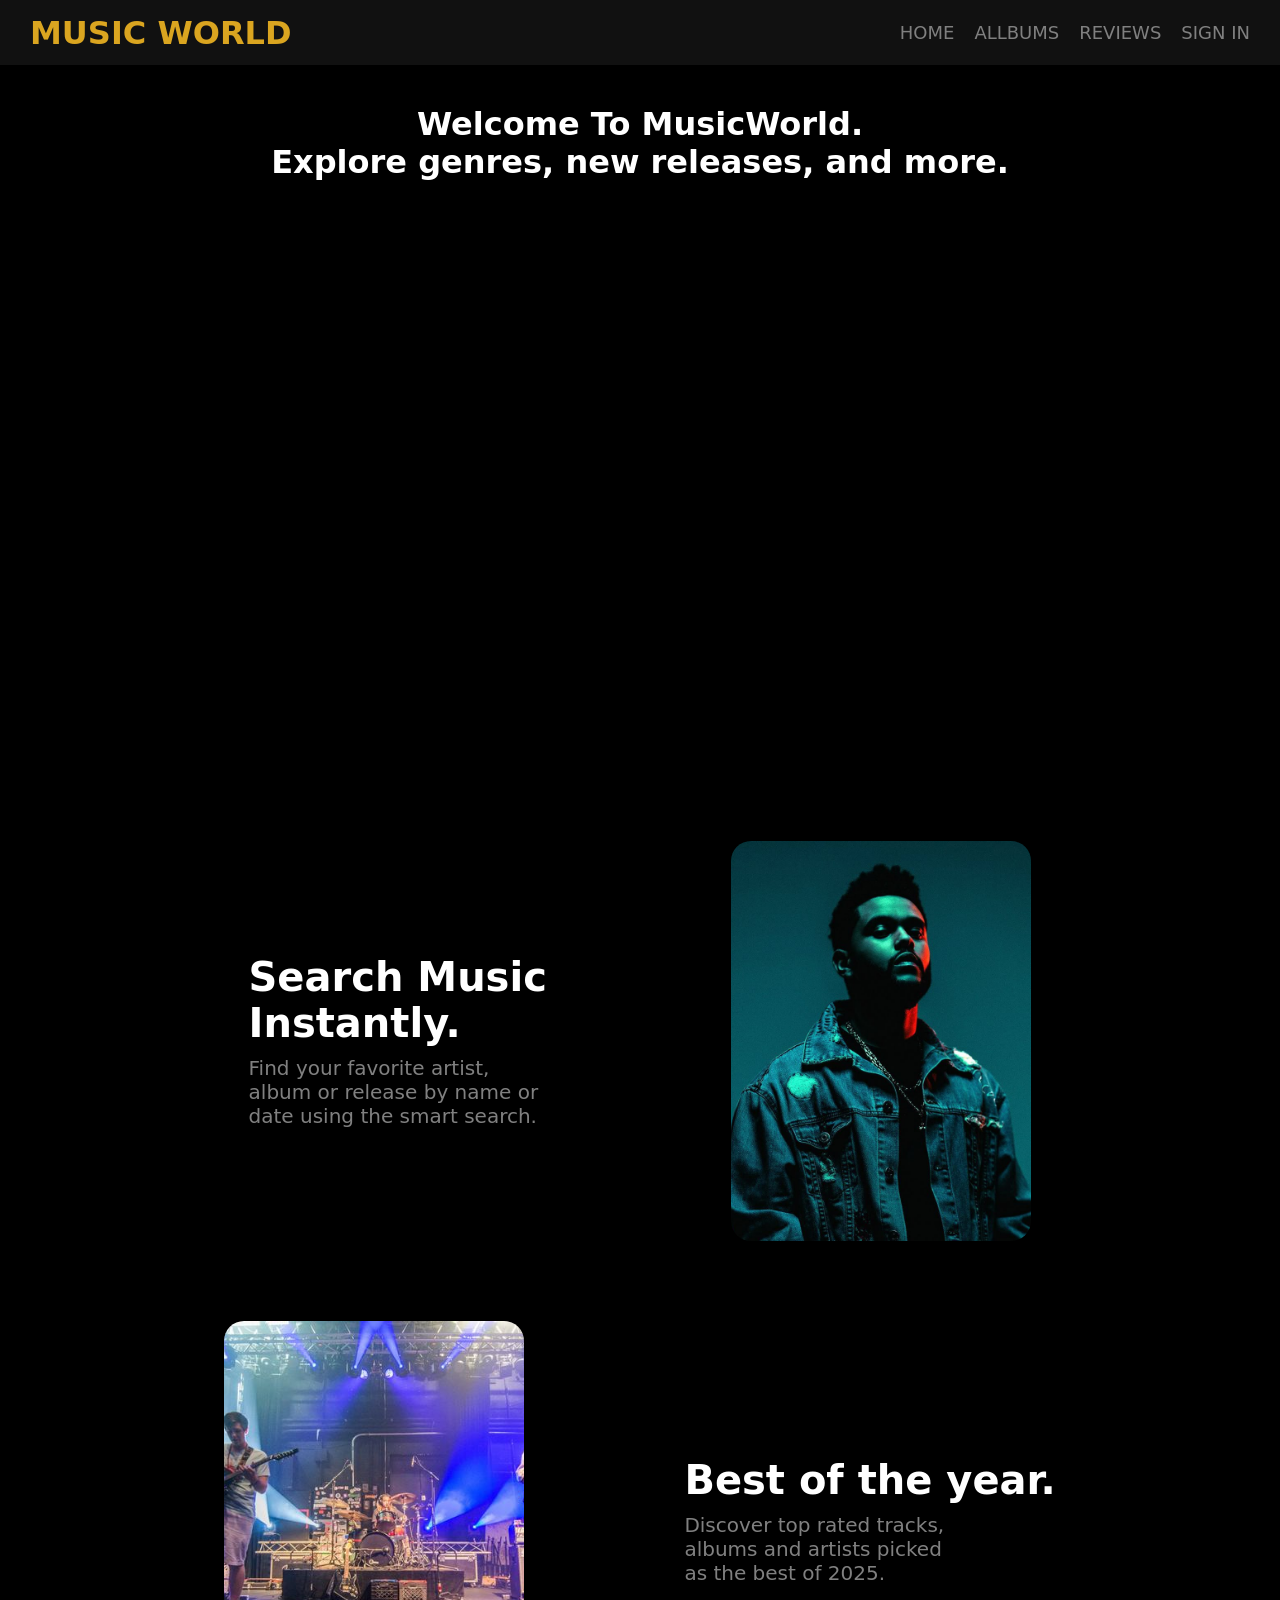
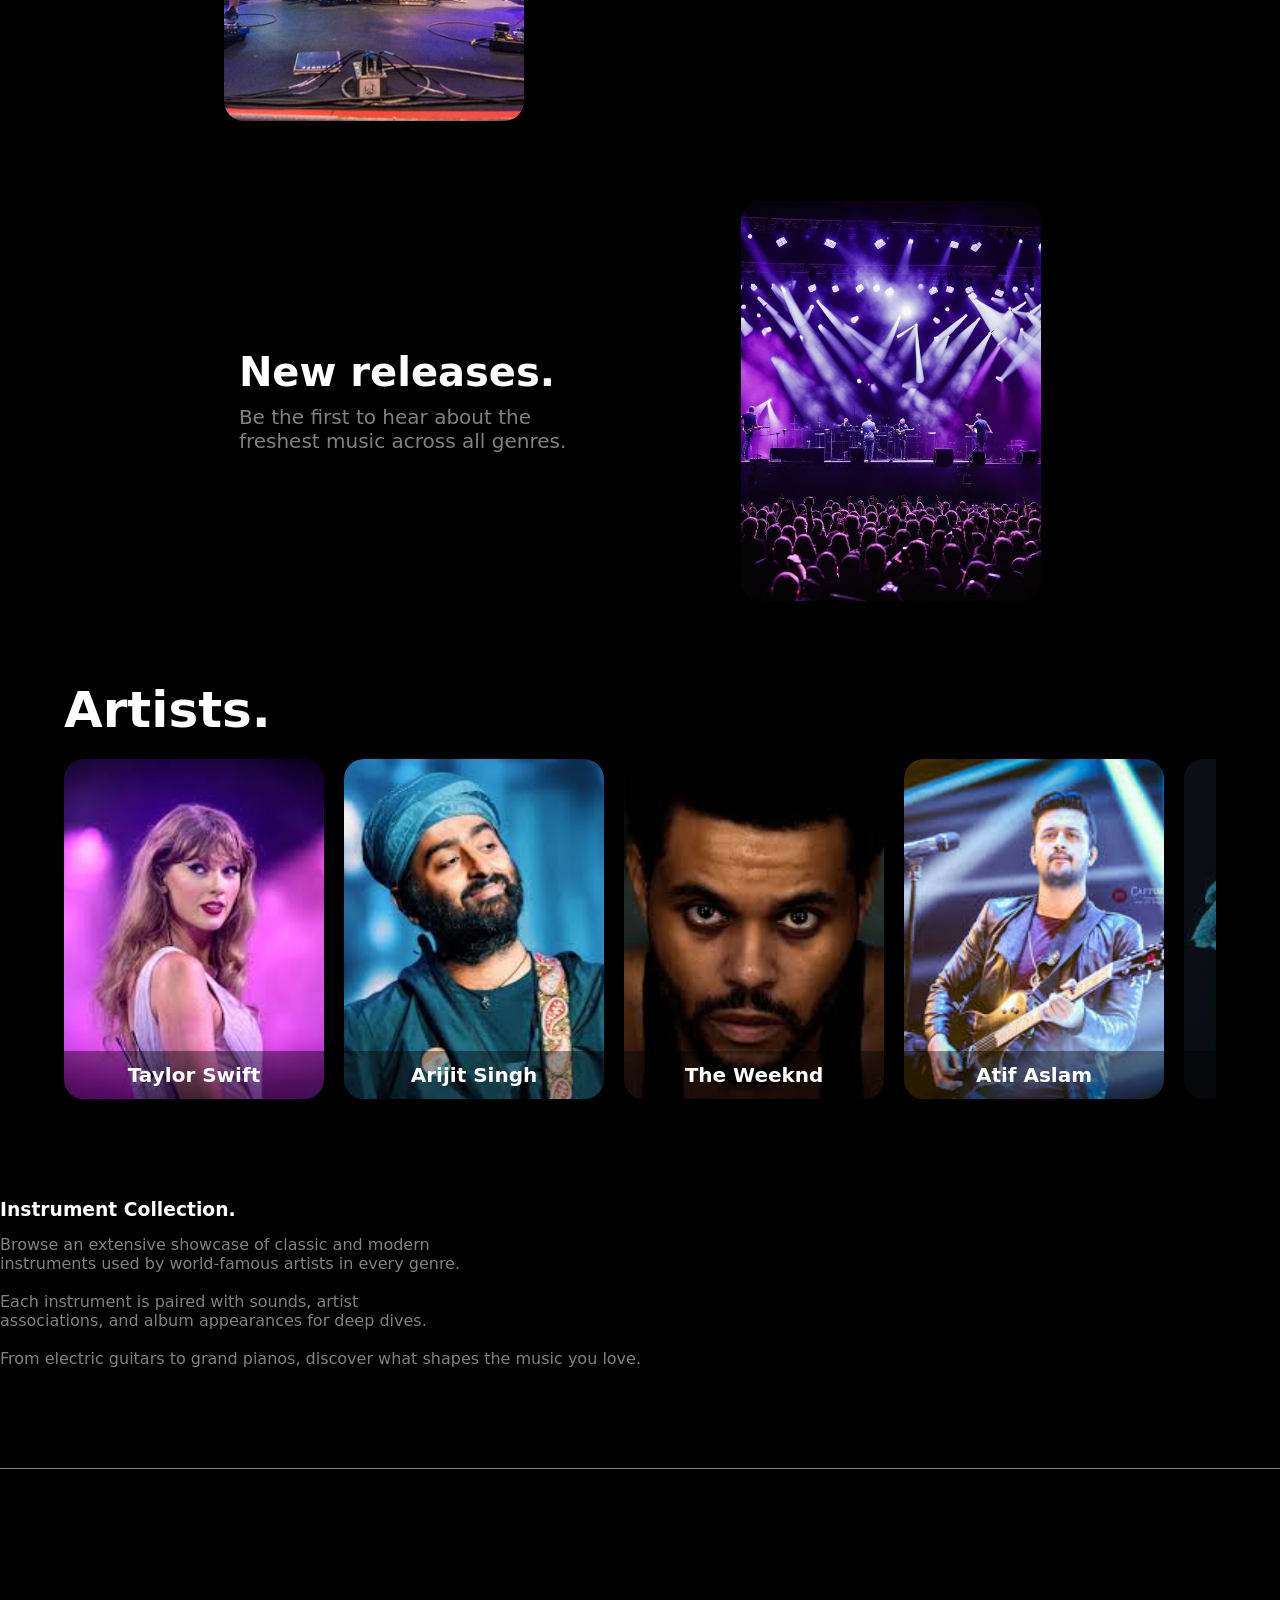
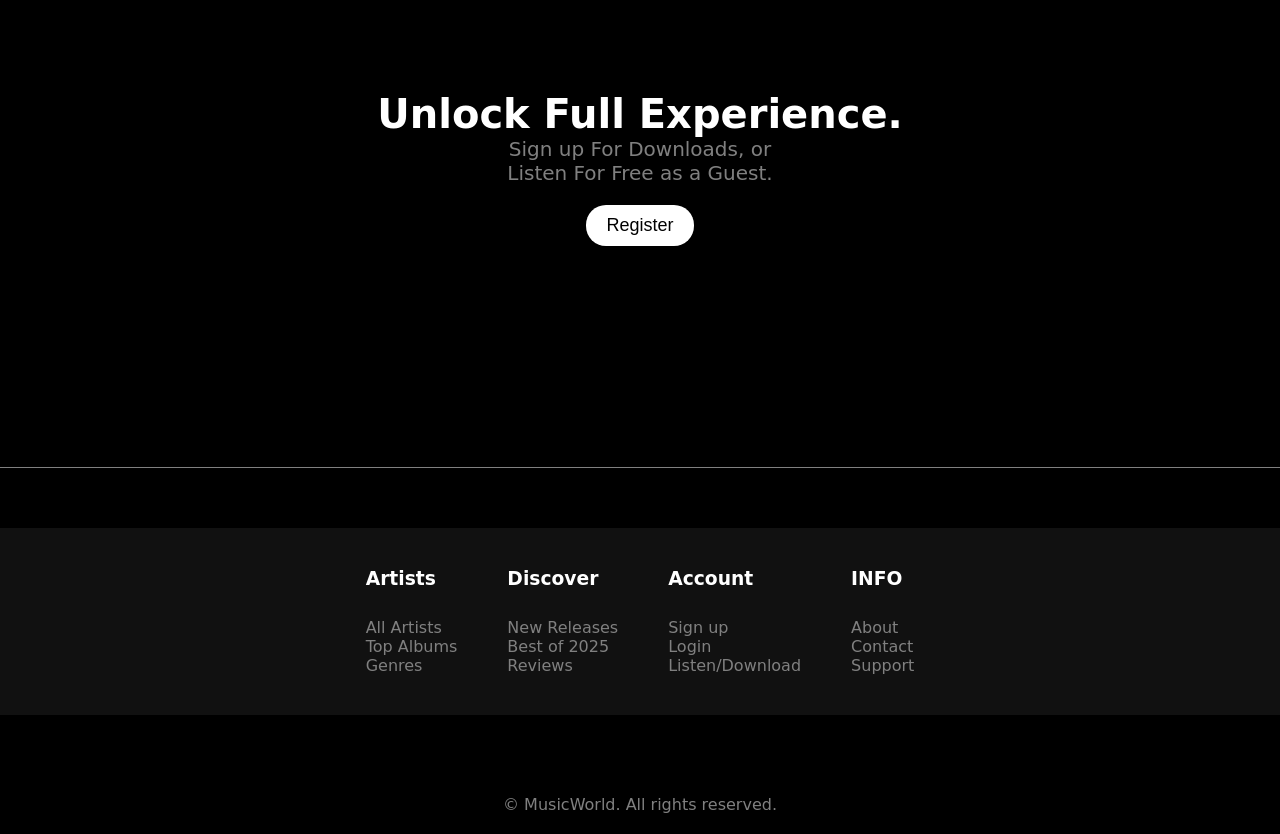
==== index.html @ 2f207de9 "Initial commit - Music World website" ====
<!DOCTYPE html>
<html lang="en">
<head>
  <meta charset="UTF-8" />
  <meta name="viewport" content="width=device-width, initial-scale=1.0"/>
  <title>Music World</title>
  <!-- AOS CSS -->
  <link href="https://unpkg.com/aos@2.3.1/dist/aos.css" rel="stylesheet">
  <!-- Font Awesome CDN -->
  <link rel="stylesheet" href="https://cdnjs.cloudflare.com/ajax/libs/font-awesome/6.5.0/css/all.min.css" />
  <link rel="stylesheet" href="index.css" />
</head>
<body>

  <!-- Navbar -->
  <div class="navigation">
    <div id="logo">
      <h1>MUSIC WORLD</h1>
    </div>
    <div class="menu-toggle" onclick="toggleMenu()">
      <i class="fas fa-bars"></i>
    </div>
    <div class="nav" id="navMenu">
      <a href="index.html">HOME</a>
      <a href="allbums.html">ALLBUMS</a>
      <a href="reviews.html">REVIEWS</a>
      <a href="register.html">SIGN IN</a>
    </div>
  </div>

  <!-- Header -->
  <div class="header" data-aos="fade-down" data-aos-duration="1000">
    <div id="h1"><h1>Welcome To MusicWorld.</h1></div>
    <div id="h2"><h1>Explore genres, new releases, and more.</h1></div>
  </div>

  <!-- Slider -->
  <div id="img1" data-aos="fade-down" data-aos-duration="2000"></div>

  <!-- Tab 1 -->
  <div class="tab" data-aos="fade-right" data-aos-duration="1000">
    <div class="txt">
      <h2>Search Music <br> Instantly.</h2>
      <p>Find your favorite artist,<br> album or release by name or <br> date using the smart search.</p>
    </div>
    <div id="img2"></div>
  </div>

  <!-- Tab 2 -->
  <div class="tab" data-aos="fade-right" data-aos-duration="1000">
    <div id="img3"></div>
    <div class="txt">
      <h2>Best of the year.</h2>
      <p>Discover top rated tracks,<br> albums and artists picked <br> as the best of 2025.</p>
    </div>
  </div>

  <!-- Tab 3 -->
  <div class="tab" data-aos="fade-right" data-aos-duration="1000">
    <div class="txt">
      <h2>New releases.</h2>
      <p>Be the first to hear about the <br> freshest music across all genres.</p>
    </div>
    <div id="img4"></div>
  </div>

  <!-- Artists Section -->
<div class="articles" data-aos="fade-right" data-aos-duration="1000">
  <h2>Artists.</h2>

  <div class="slider-container">
    <div class="slider-track">

      <!-- Singer Boxes (Original List) -->
      <div class="singer-box" style="background-image: url('./image/taylor swift.jpeg');"><div class="singer-name">Taylor Swift</div></div>
      <div class="singer-box" style="background-image: url('./image/arjith singh.jpeg');"><div class="singer-name">Arijit Singh</div></div>
      <div class="singer-box" style="background-image: url('./image/The Weekend.jpeg');"><div class="singer-name">The Weeknd</div></div>
      <div class="singer-box" style="background-image: url('./image/atif aslam.jpeg');"><div class="singer-name">Atif Aslam</div></div>
      <div class="singer-box" style="background-image: url('./image/adele.jpeg');"><div class="singer-name">Adele</div></div>
      <div class="singer-box" style="background-image: url('./image/Bts.jpeg');"><div class="singer-name">BTS</div></div>
      <div class="singer-box" style="background-image: url('./image/justin bieber.jpeg');"><div class="singer-name">Justin Bieber</div></div>
      <div class="singer-box" style="background-image: url('./image/selena ghomez.jpeg');"><div class="singer-name">Selena Gomez</div></div>
      <div class="singer-box" style="background-image: url('./image/shreya ghoshal.jpeg');"><div class="singer-name">Shreya Ghoshal</div></div>
      <div class="singer-box" style="background-image: url('./image/billie elish.jpeg');"><div class="singer-name">Billie Eilish</div></div>

      <!-- Duplicate List (Required for infinite scroll) -->
      <div class="singer-box" style="background-image: url('./image/taylor swift.jpeg');"><div class="singer-name">Taylor Swift</div></div>
      <div class="singer-box" style="background-image: url('./image/arjith singh.jpeg');"><div class="singer-name">Arijit Singh</div></div>
      <div class="singer-box" style="background-image: url('./image/The Weekend.jpeg');"><div class="singer-name">The Weeknd</div></div>
      <div class="singer-box" style="background-image: url('./image/atif aslam.jpeg');"><div class="singer-name">Atif Aslam</div></div>
      <div class="singer-box" style="background-image: url('./image/adele.jpeg');"><div class="singer-name">Adele</div></div>
      <div class="singer-box" style="background-image: url('./image/Bts.jpeg');"><div class="singer-name">BTS</div></div>
      <div class="singer-box" style="background-image: url('./image/justin bieber.jpeg');"><div class="singer-name">Justin Bieber</div></div>
      <div class="singer-box" style="background-image: url('./image/selena ghomez.jpeg');"><div class="singer-name">Selena Gomez</div></div>
      <div class="singer-box" style="background-image: url('./image/shreya ghoshal.jpeg');"><div class="singer-name">Shreya Ghoshal</div></div>
      <div class="singer-box" style="background-image: url('./image/billie elish.jpeg');"><div class="singer-name">Billie Eilish</div></div>

    </div>
  </div>
</div>


    <div class="collection" data-aos="fade-right" data-aos-duration="1000">
      <h3>Instrument Collection.</h3>
      <p>Browse an extensive showcase of classic and modern <br> instruments used by world-famous artists in every genre.</p><br>
      <p>Each instrument is paired with sounds, artist <br> associations, and album appearances for deep dives.</p><br>
      <p>From electric guitars to grand pianos, discover what shapes the music you love.</p>
    </div> 
  </div>

  <!-- Register -->
  <div class="register" data-aos="fade-right" data-aos-duration="1000">
    <h1>Unlock Full Experience.</h1>
    <p>Sign up For Downloads, or <br> Listen For Free as a Guest.</p>
    <button><a href="register.html">Register</a></button>
  </div>

  <!-- Footer -->
  <div class="footer">
    <div class="artists">
      <h3>Artists</h3><br>
      <p>All Artists<br>Top Albums<br>Genres</p>
    </div>
    <div class="discover">
      <h3>Discover</h3><br>
      <p>New Releases<br>Best of 2025<br>Reviews</p>
    </div>
    <div class="account">
      <h3>Account</h3><br>
      <p>Sign up<br>Login<br>Listen/Download</p>
    </div>
    <div class="info">
      <h3>INFO</h3><br>
      <p>About<br>Contact<br>Support</p>
    </div>
  </div>

  <div class="cdn">
    <p>&copy; MusicWorld. All rights reserved.</p>
  </div>

  <!-- Scripts -->
  <script src="https://unpkg.com/aos@2.3.1/dist/aos.js"></script>
  <script>
    AOS.init();
  </script>
  <script src="index.js"></script>
</body>
</html>
---- index.css ----
/* Reset */
* {
  margin: 0;
  padding: 0;
  box-sizing: border-box;
}

body {
  background-color: black;
  font-family: system-ui, sans-serif;
}

/* Navbar */
.navigation {
  height: 65px;
  display: flex;
  justify-content: space-between;
  align-items: center;
  padding: 0 30px;
  background-color: #111;
  position: relative;
  z-index: 10;
}

#logo h1 {
  color: goldenrod;
}

.menu-toggle {
  display: none;
  color: white;
  font-size: 24px;
  cursor: pointer;
}

.nav {
  display: flex;
  gap: 20px;
}

.nav a {
  font-size: 18px;
  text-decoration: none;
  color: gray;
  transition: color 0.3s ease;
}

.nav a:hover {
  color: goldenrod;
}

/* Header */
.header {
  text-align: center;
  margin-top: 40px;
  color: white;
}

/* Slider */
#img1 {
  border-radius: 20px;
  margin: 80px auto;
  height: 500px;
  width: 90%;
  max-width: 1000px;
  background-image: url('slider.jpg');
  background-size: cover;
  background-position: center top;
}

/* Tabs */
.tab {
  display: flex;
  justify-content: space-evenly;
  align-items: center;
  margin: 80px auto;
  width: 90%;
  flex-wrap: wrap;
}

.txt h2 {
  color: white;
  font-size: 40px;
}

.txt p {
  color: gray;
  font-size: 20px;
  margin-top: 10px;
}

#img2, #img3, #img4 {
  height: 400px;
  width: 300px;
  border-radius: 20px;
  background-size: cover;
  background-position: center;
}

#img2 { background-image: url('artists.jpeg'); }
#img3 { background-image: url('allbum.jpeg'); }
#img4 { background-image: url('release.jpeg'); }

/* Artists slider */
.articles {
  width: 90%;
  margin: 80px auto;
}

.articles h2 {
  color: white;
  font-size: 50px;
  margin-bottom: 20px;
}

.slider-container {
  overflow-x: auto;
  width: 100%;
}

/* Slider Area */
.slider-container {
  width: 100%;
  overflow: hidden;
  position: relative;
  margin: 20px 0;
}

/* Track that moves */
.slider-track {
  display: flex;
  gap: 20px;
  animation: scroll 10s linear infinite;
}

/* Each Singer Box */
.singer-box {
  width: 260px;
  height: 340px;
  border-radius: 20px;
  background-size: cover;
  background-position: center;
  position: relative;
  flex-shrink: 0;
  box-shadow: 0 4px 10px rgba(0,0,0,0.3);
}

/* Name at bottom */
.singer-name {
  width: 100%;
  position: absolute;
  bottom: 0;
  padding: 12px;
  text-align: center;
  font-size: 20px;
  font-weight: 600;
  color: white;
  background: rgba(0,0,0,0.4);
  border-radius: 0 0 20px 20px;
}

/* Animation (Left to Right scroll) */
@keyframes scroll {
  0% {
    transform: translateX(0);
  }
  100% {
    transform: translateX(-50%);
  }
  
}


/* Instruments */
.collection {
  margin-top: 100px;
  color: gray;
}

.collection h3 {
  color: white;
  margin-bottom: 15px;
}

/* Register section */
.register {
  height: 600px;
  display: flex;
  align-items: center;
  justify-content: center;
  flex-direction: column;
  text-align: center;
  border-top: 1px solid gray;
  border-bottom: 1px solid gray;
  margin-top: 100px;
  color: white;
}

.register h1 {
  font-size: 40px;
}

.register p {
  color: gray;
  font-size: 20px;
}

.register button {
  margin-top: 20px;
  padding: 10px 20px;
  border: none;
  border-radius: 20px;
  background-color: white;
  font-size: 18px;
  cursor: pointer;
}

.register button a {
  text-decoration: none;
  color: black;
}

.register button:hover a {
  color: goldenrod;
}

/* Footer */
.footer {
  display: flex;
  flex-wrap: wrap;
  justify-content: center;
  gap: 50px;
  margin: 60px auto;
  padding: 40px;
  background-color: #111;
  color: gray;
}

.footer h3 {
  color: white;
  margin-bottom: 10px;
}

.cdn {
  text-align: center;
  padding: 20px;
  color: gray;
  font-size: 16px;
}

/* Albums Page */
.albums-page {
  width: 90%;
  margin: 80px auto;
  text-align: center;
}

.albums-page h1 {
  color: white;
  font-size: 50px;
  margin-bottom: 30px;
}

.album-grid {
  display: flex;
  flex-wrap: wrap;
  gap: 20px;
  justify-content: center;
}

.album-card {
  width: 300px;
  height: 400px;
  border-radius: 15px;
  background-size: cover;
  background-position: center;
  position: relative;
  overflow: hidden;
  cursor: pointer;
}

.album-overlay {
  position: absolute;
  top: 100%;
  left: 0;
  width: 100%;
  height: 100%;
  background: rgba(17, 17, 17, 0.95);
  color: white;
  padding: 20px;
  transition: top 0.4s ease;
  overflow-y: auto;
}

.album-card:hover .album-overlay {
  top: 0;
}

.album-overlay h2 {
  margin-top: 0;
}

.album-actions {
  margin-top: 15px;
}

.album-actions button {
  margin-right: 10px;
  padding: 8px 12px;
  border: none;
  border-radius: 20px;
  cursor: pointer;
  background-color: white;
  color: black;
  transition: all 0.3s ease;
}

.album-actions button:hover {
  background-color: goldenrod;
  color: white;
}

/* Reviews Page */
.reviews-page {
  width: 90%;
  margin: 80px auto;
  text-align: center;
}

.reviews-page h1 {
  color: white;
  font-size: 50px;
  margin-bottom: 30px;
}

.review-card {
  background-color: #222;
  color: white;
  padding: 20px;
  margin-bottom: 20px;
  border-radius: 15px;
  text-align: left;
}

/* Register Page */
.register-page {
  width: 90%;
  margin: 100px auto;
  text-align: center;
  color: white;
}

.register-page h1 {
  font-size: 40px;
  margin-bottom: 20px;
}

.register-form {
  display: flex;
  flex-direction: column;
  gap: 15px;
}

.register-form input {
  padding: 10px;
  border: none;
  border-radius: 10px;
  width: 100%;
}

.register-form button {
  padding: 12px;
  border: none;
  border-radius: 20px;
  background-color: white;
  color: black;
  font-size: 18px;
  cursor: pointer;
  transition: all 0.3s ease;
}

.register-form button:hover {
  background-color: goldenrod;
  color: white;
}

.login-link {
  margin-top: 15px;
  color: gray;
}

.login-link a {
  color: white;
  text-decoration: underline;
}

.login-link a:hover {
  color: goldenrod;
}

/* Navbar toggle */
@media (max-width: 768px) {
  .menu-toggle {
    display: block;
  }

  .nav {
    display: none;
    flex-direction: column;
    backdrop-filter: blur(10px);
    background: rgba(17, 17, 17, 0.7);
    position: absolute;
    top: 65px;
    left: 0;
    width: 100%;
    padding: 20px 0;
    transition: all 0.4s ease;
  }

  .nav.active {
    display: flex;
  }

  .nav a {
    padding: 12px 0;
    border-top: 1px solid gray;
    text-align: center;
  }

  .nav a:first-child {
    border-top: none;
  }

  #img1 {
    height: 300px;
  }

  #img2, #img3, #img4 {
    width: 90%;
    height: 250px;
    margin-top: 20px;
  }

  .singer-box {
    width: 200px;
    height: 200px;
  }
}
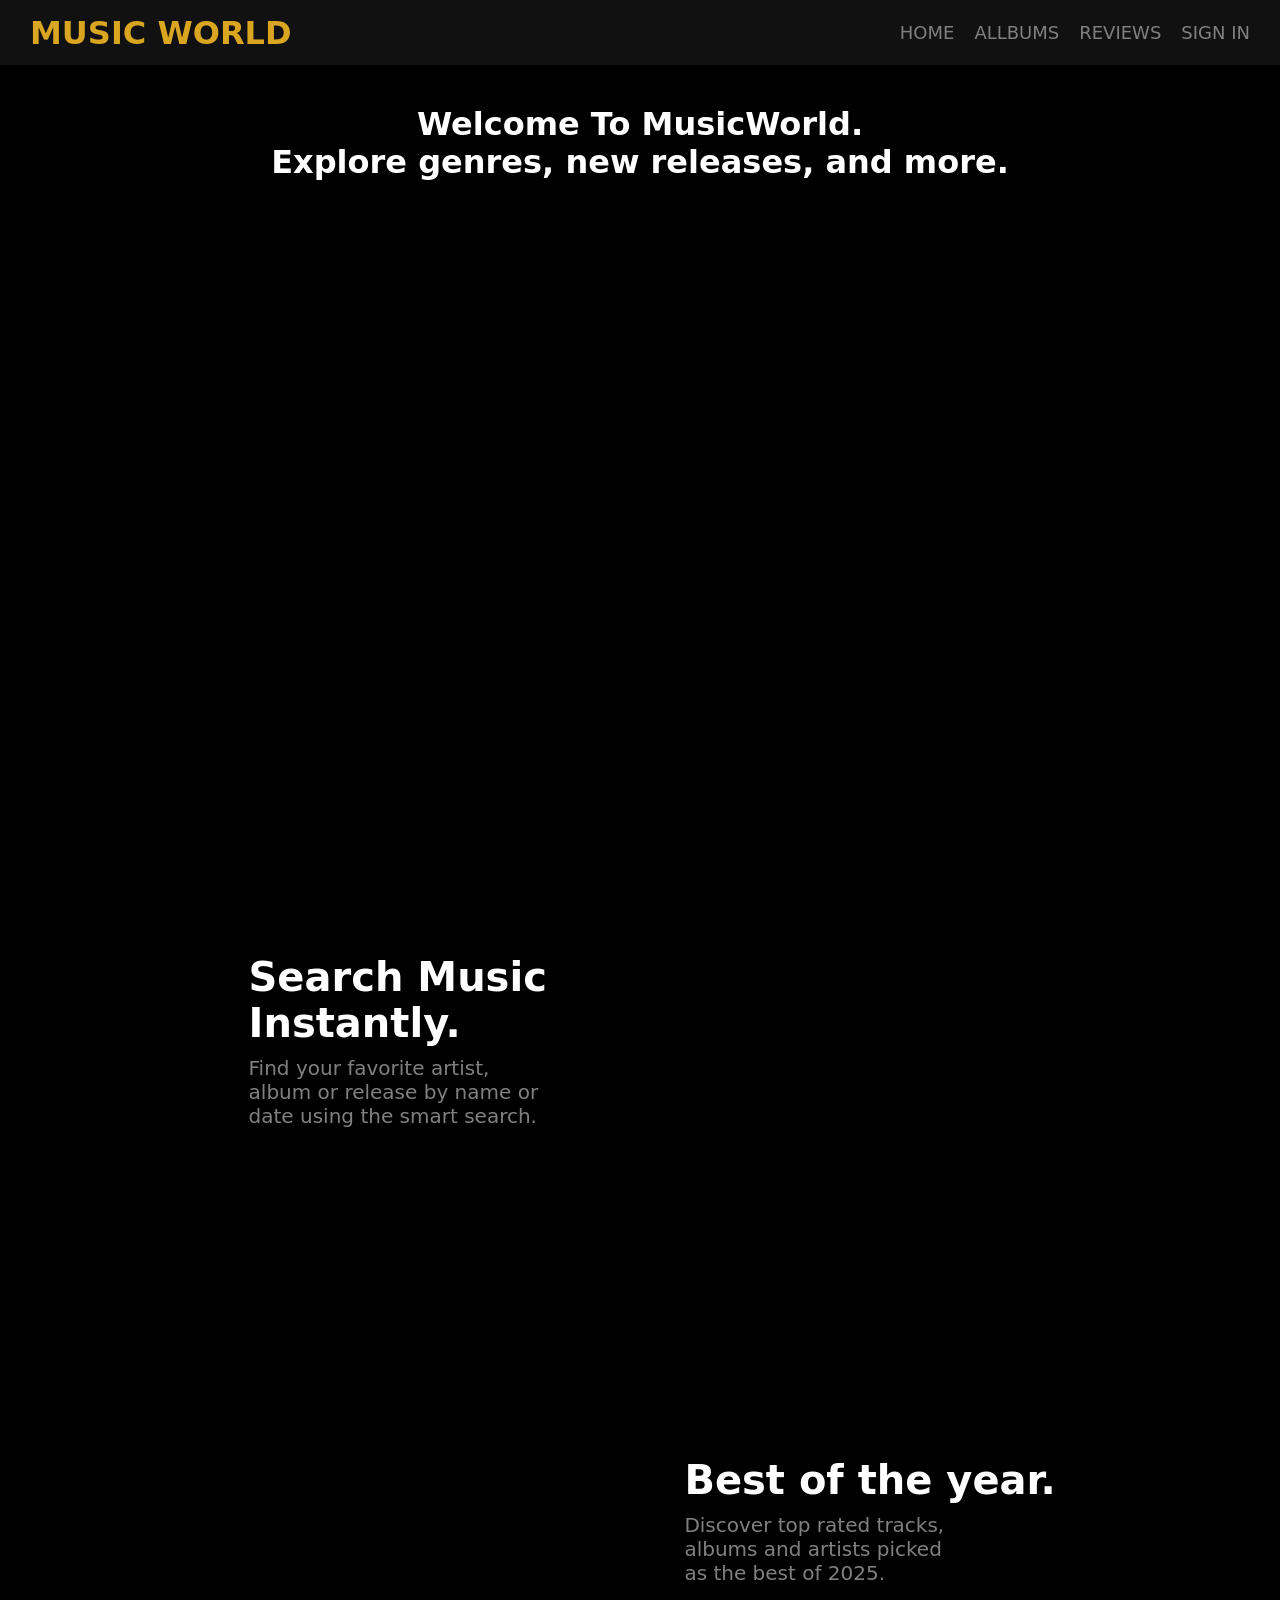
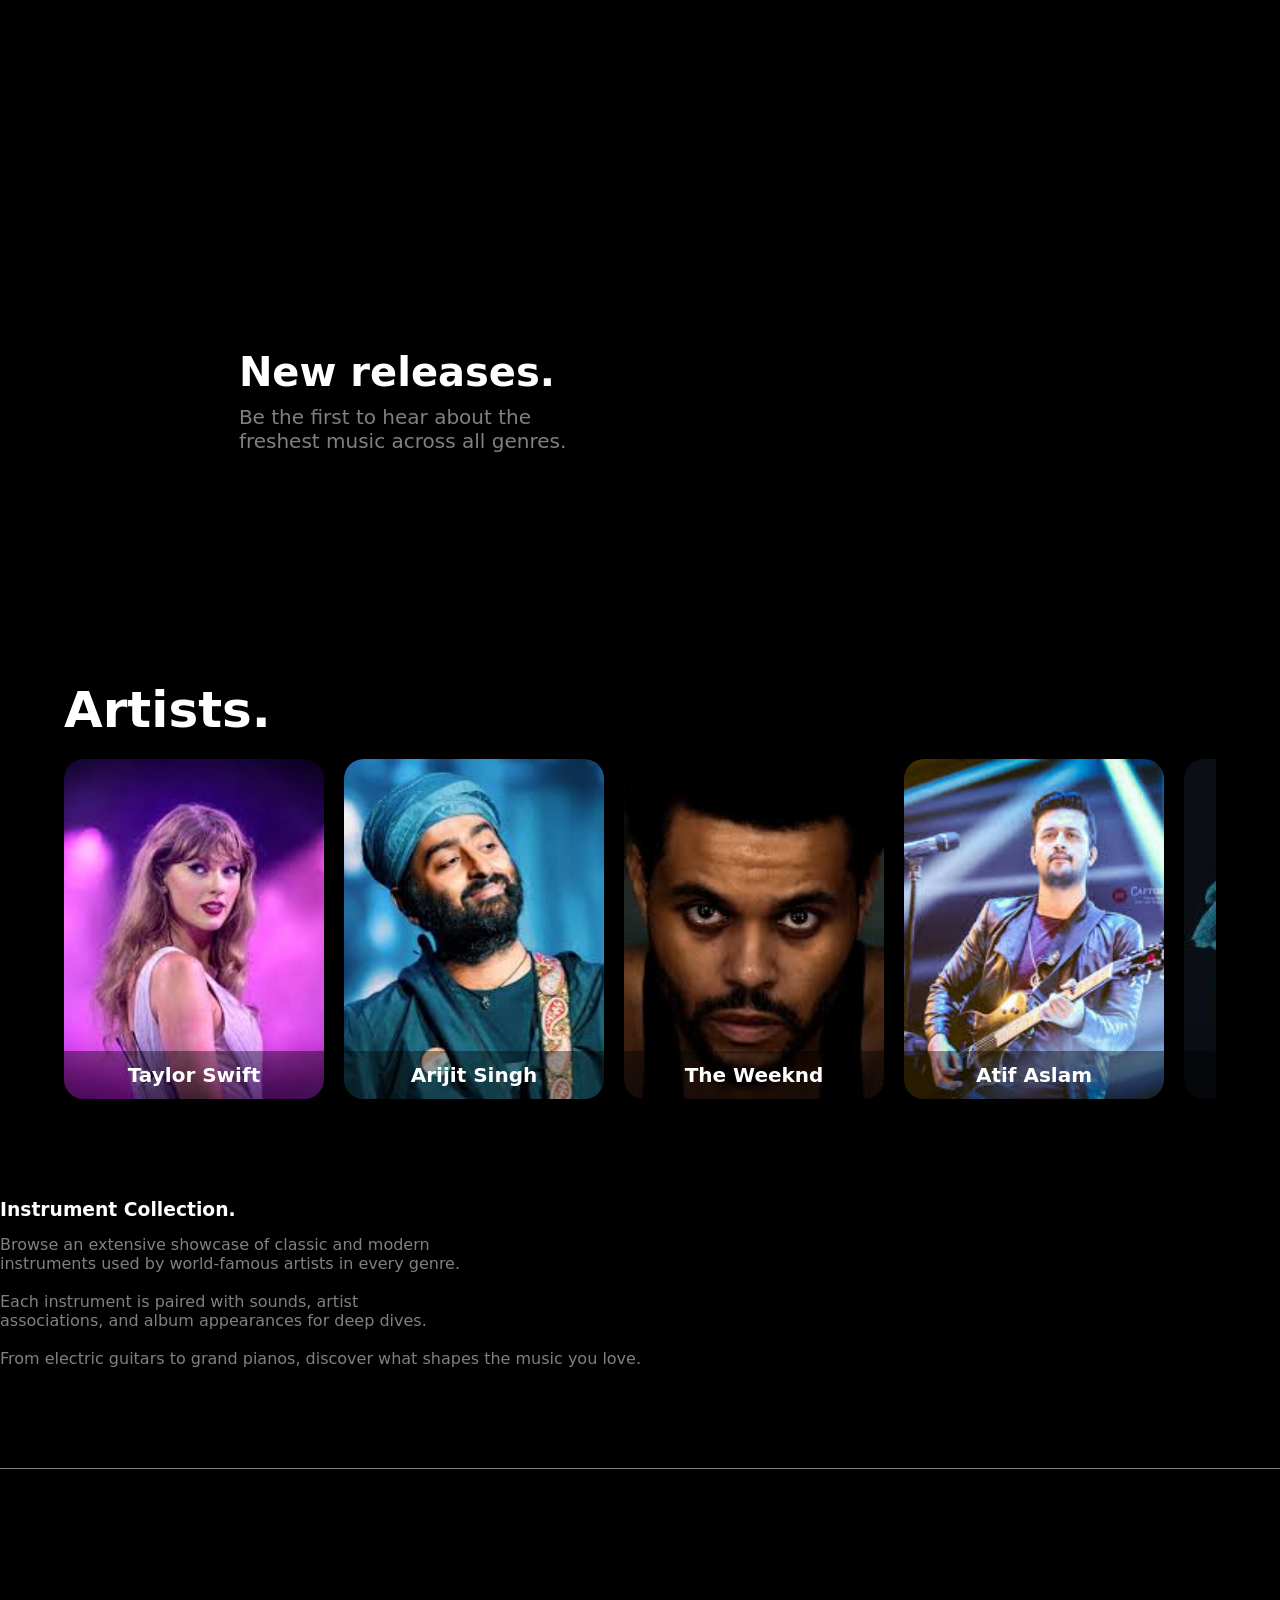
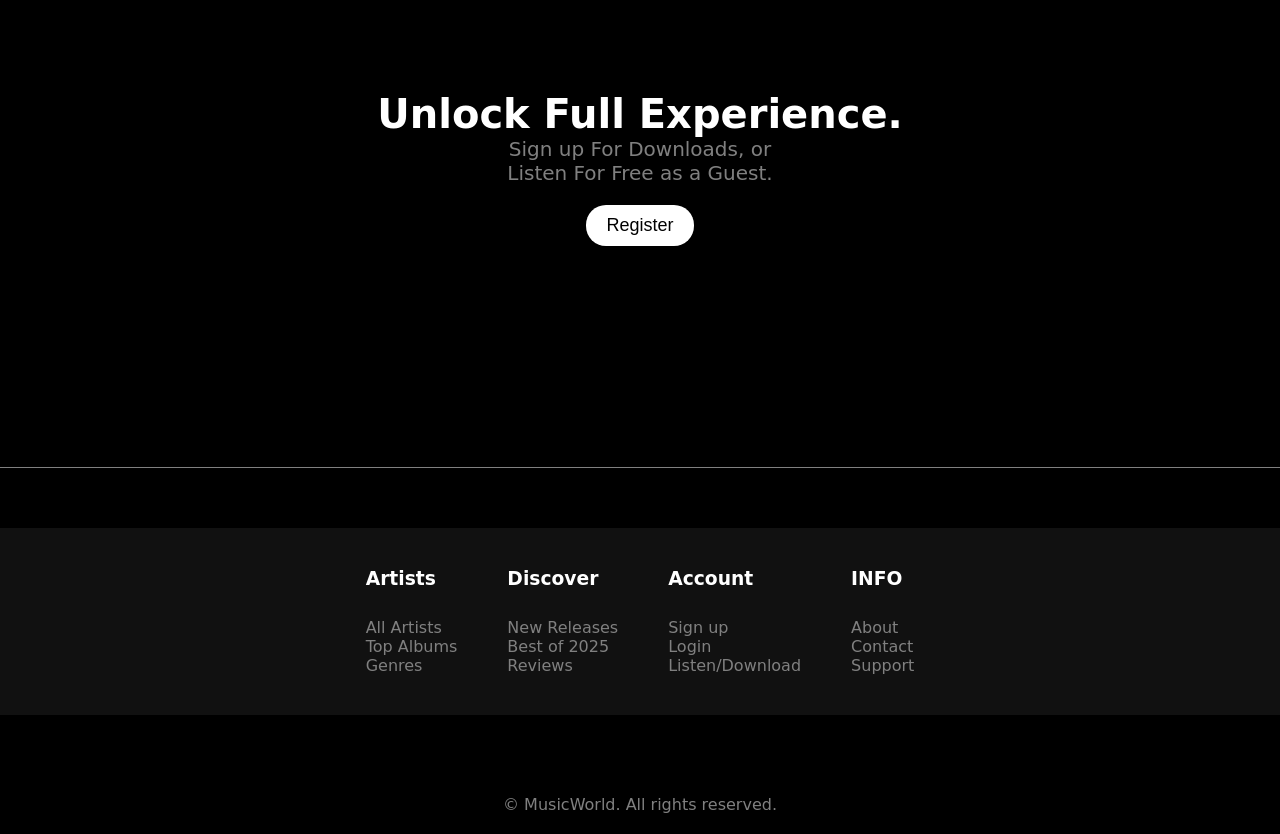
==== commit de018c01: "Fix BTS image path - change Bts.jpeg to bts.jpeg - Update image reference to match lowercase filenam" ====
--- a/index.html
+++ b/index.html
@@ -77,7 +77,7 @@
       <div class="singer-box" style="background-image: url('./image/The Weekend.jpeg');"><div class="singer-name">The Weeknd</div></div>
       <div class="singer-box" style="background-image: url('./image/atif aslam.jpeg');"><div class="singer-name">Atif Aslam</div></div>
       <div class="singer-box" style="background-image: url('./image/adele.jpeg');"><div class="singer-name">Adele</div></div>
-      <div class="singer-box" style="background-image: url('./image/Bts.jpeg');"><div class="singer-name">BTS</div></div>
+      <div class="singer-box" style="background-image: url('./image/bts.jpeg');"><div class="singer-name">BTS</div></div>
       <div class="singer-box" style="background-image: url('./image/justin bieber.jpeg');"><div class="singer-name">Justin Bieber</div></div>
       <div class="singer-box" style="background-image: url('./image/selena ghomez.jpeg');"><div class="singer-name">Selena Gomez</div></div>
       <div class="singer-box" style="background-image: url('./image/shreya ghoshal.jpeg');"><div class="singer-name">Shreya Ghoshal</div></div>
@@ -89,7 +89,7 @@
       <div class="singer-box" style="background-image: url('./image/The Weekend.jpeg');"><div class="singer-name">The Weeknd</div></div>
       <div class="singer-box" style="background-image: url('./image/atif aslam.jpeg');"><div class="singer-name">Atif Aslam</div></div>
       <div class="singer-box" style="background-image: url('./image/adele.jpeg');"><div class="singer-name">Adele</div></div>
-      <div class="singer-box" style="background-image: url('./image/Bts.jpeg');"><div class="singer-name">BTS</div></div>
+      <div class="singer-box" style="background-image: url('./image/bts.jpeg');"><div class="singer-name">BTS</div></div>
       <div class="singer-box" style="background-image: url('./image/justin bieber.jpeg');"><div class="singer-name">Justin Bieber</div></div>
       <div class="singer-box" style="background-image: url('./image/selena ghomez.jpeg');"><div class="singer-name">Selena Gomez</div></div>
       <div class="singer-box" style="background-image: url('./image/shreya ghoshal.jpeg');"><div class="singer-name">Shreya Ghoshal</div></div>
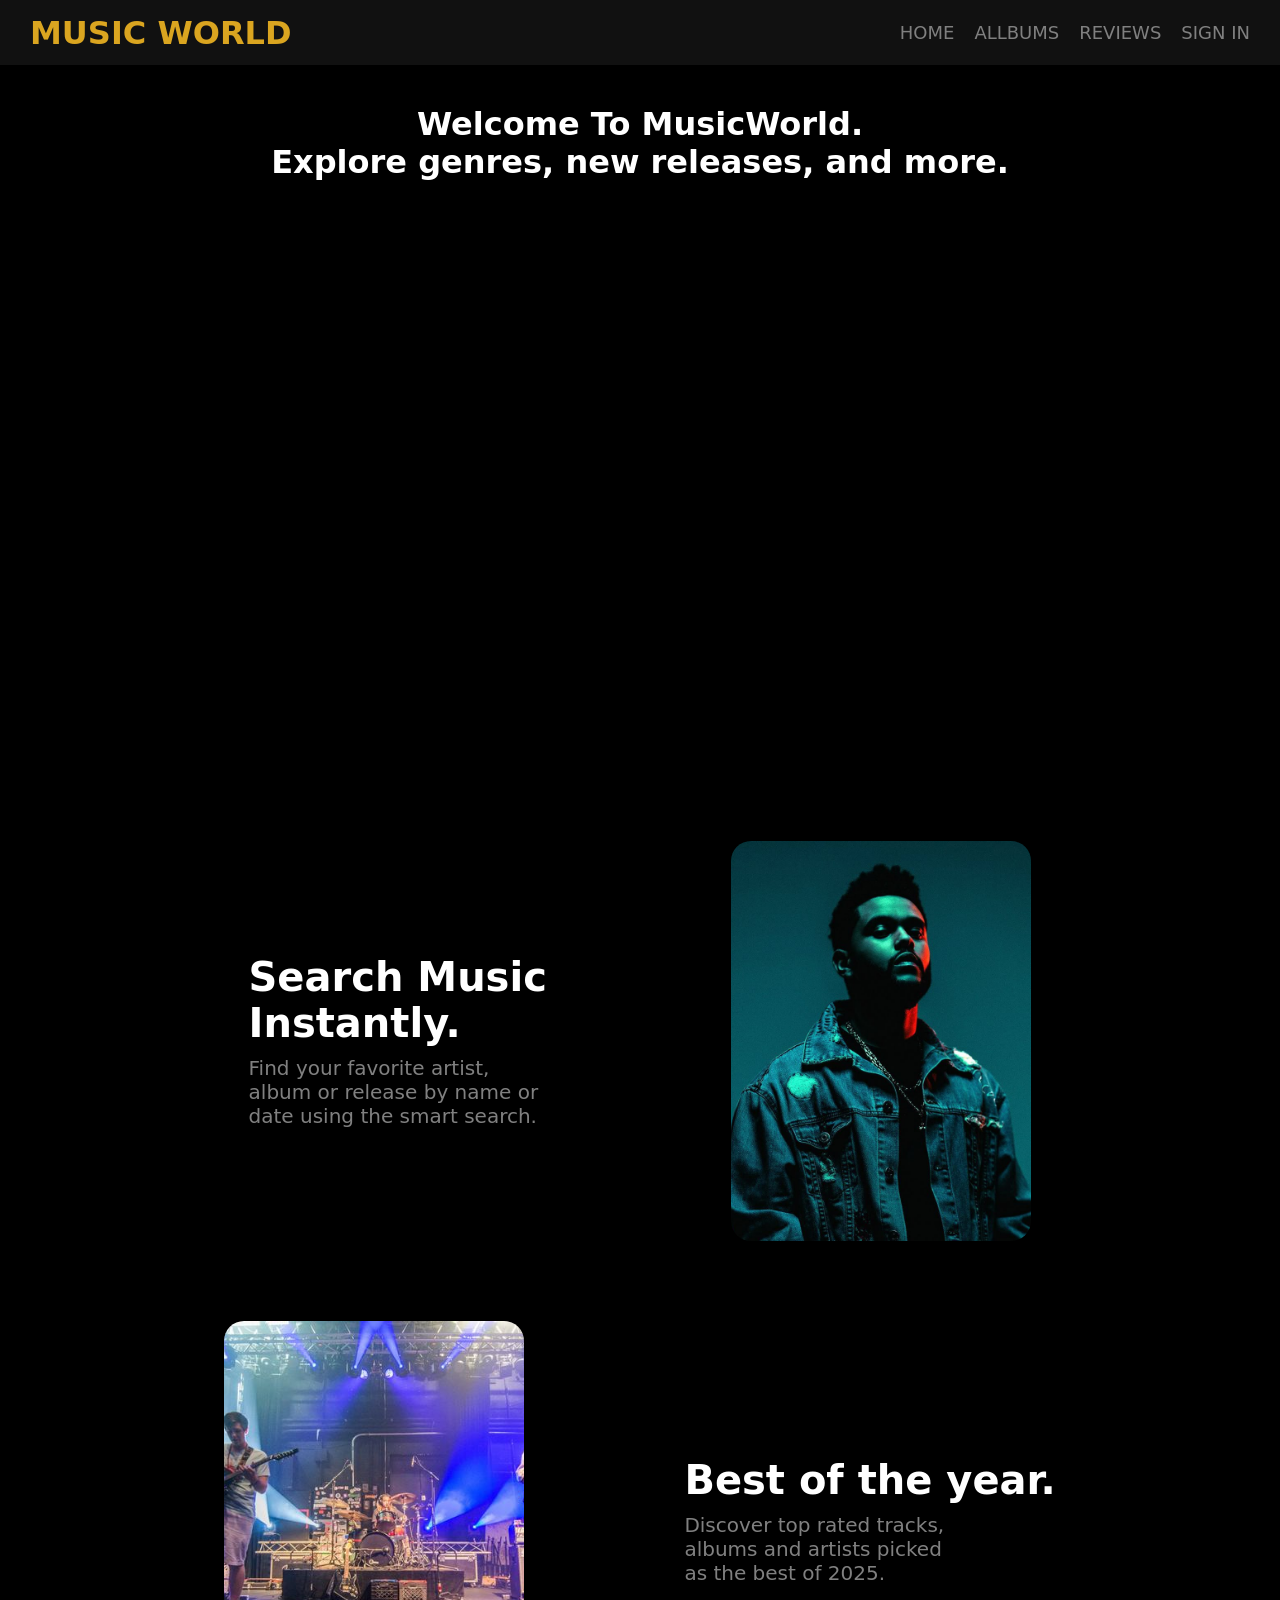
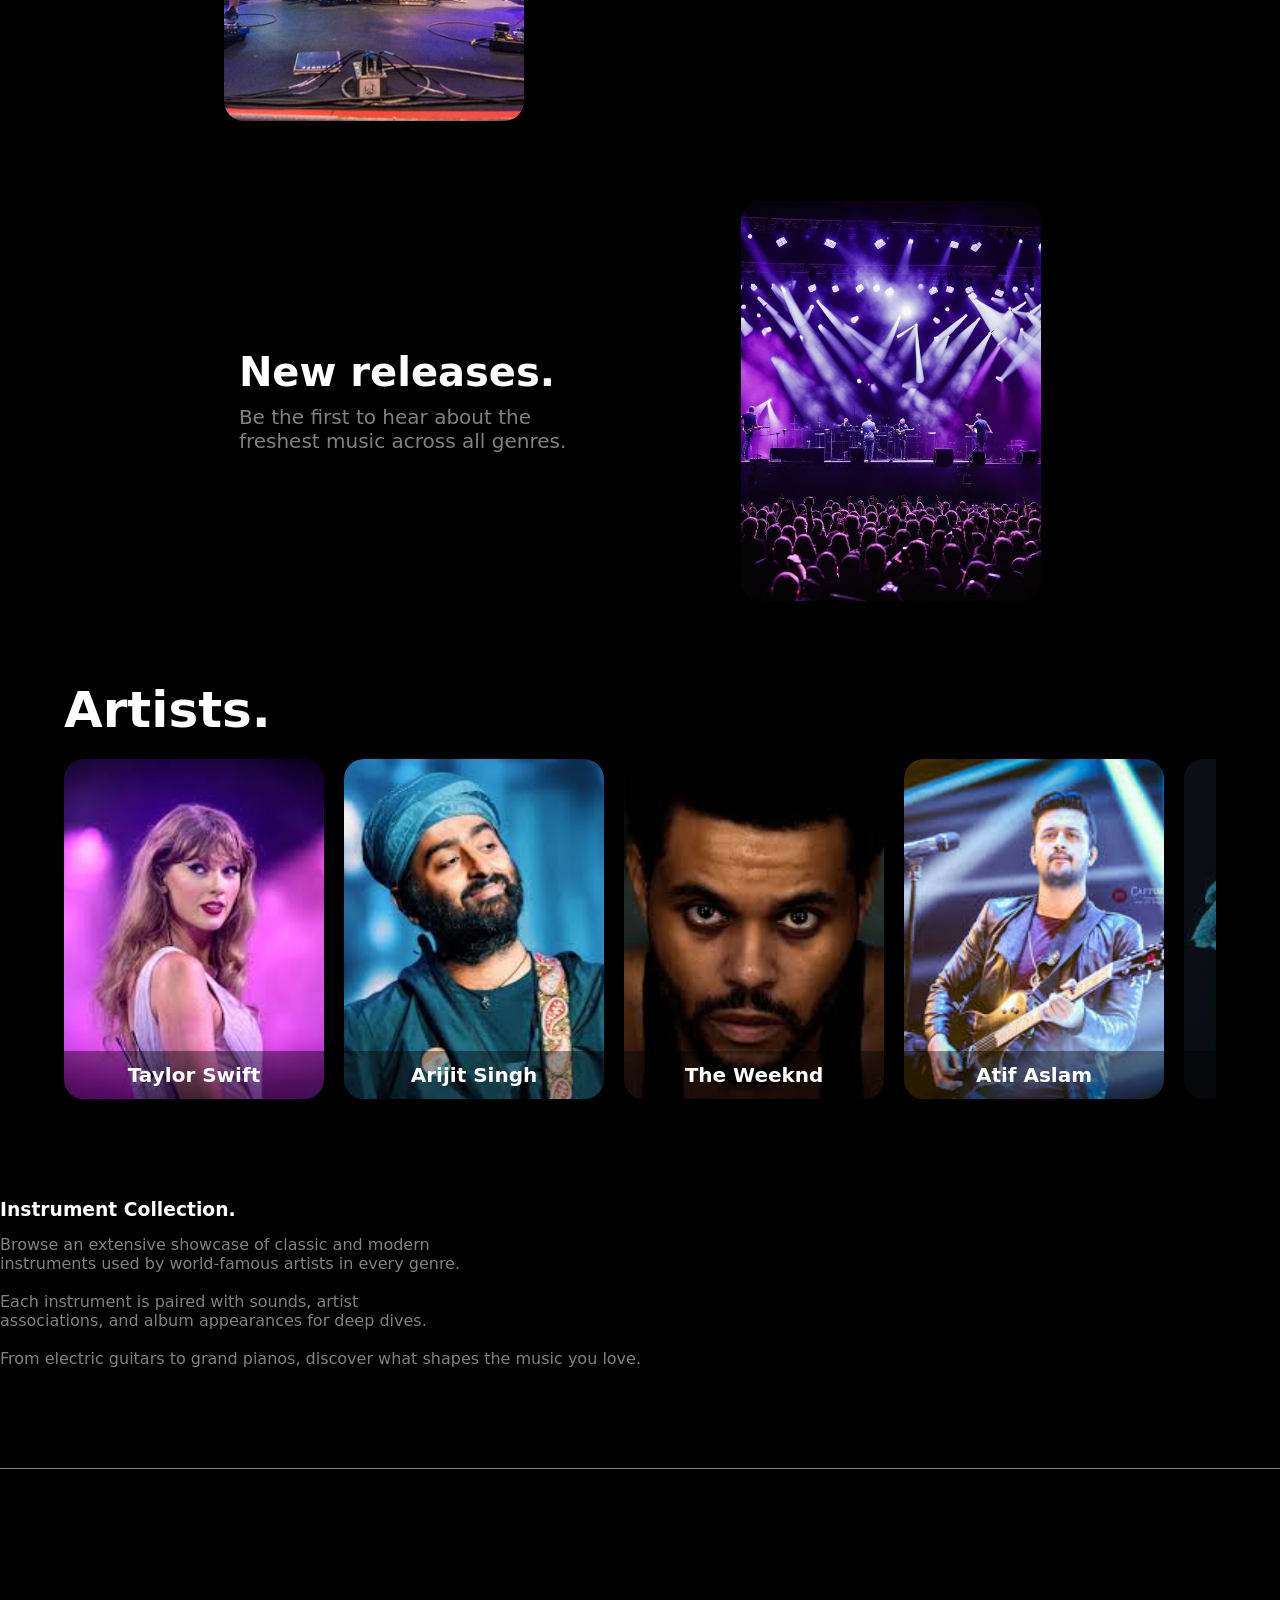
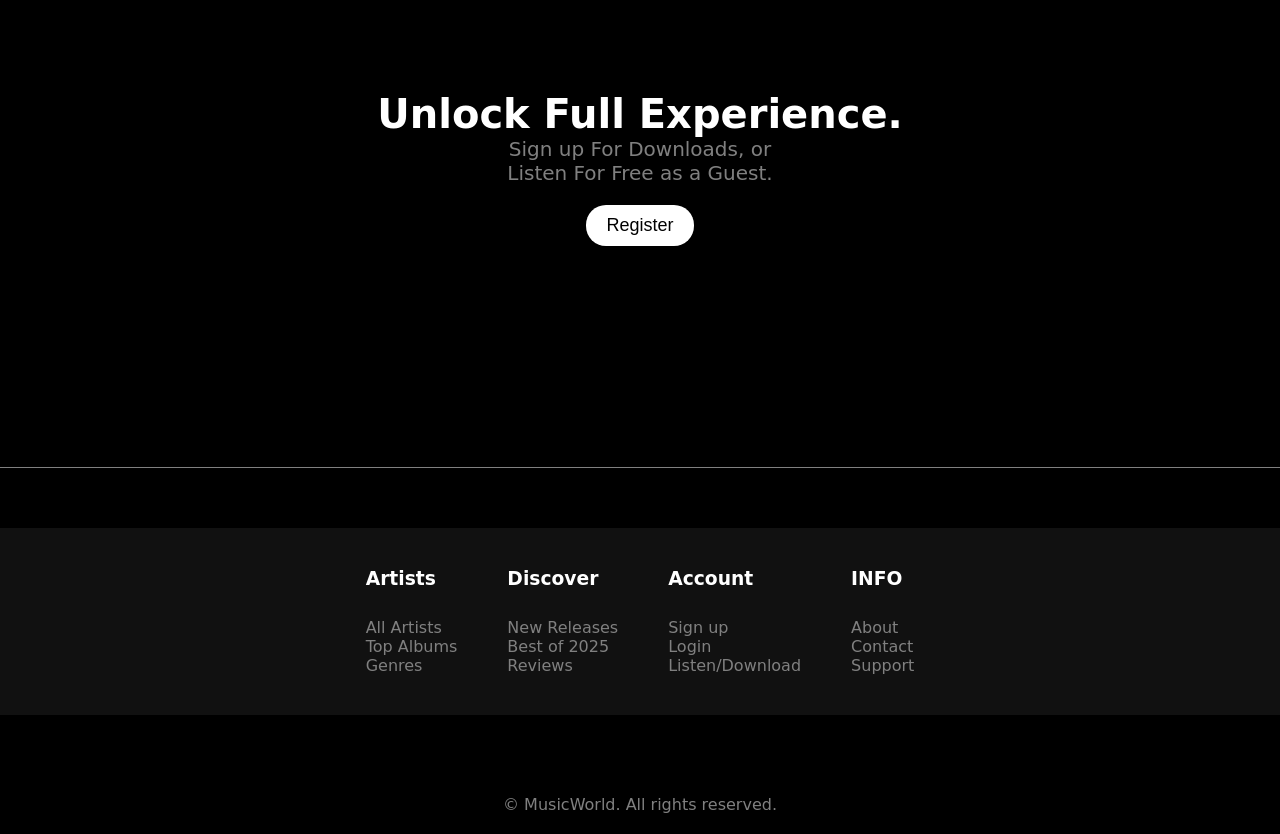
==== commit b23229d4: "Remove spaces from image filenames - final fix - Renamed all image files to remove spaces - Updated " ====
--- a/index.html
+++ b/index.html
@@ -72,28 +72,28 @@
     <div class="slider-track">
 
       <!-- Singer Boxes (Original List) -->
-      <div class="singer-box" style="background-image: url('./image/taylor swift.jpeg');"><div class="singer-name">Taylor Swift</div></div>
-      <div class="singer-box" style="background-image: url('./image/arjith singh.jpeg');"><div class="singer-name">Arijit Singh</div></div>
-      <div class="singer-box" style="background-image: url('./image/The Weekend.jpeg');"><div class="singer-name">The Weeknd</div></div>
-      <div class="singer-box" style="background-image: url('./image/atif aslam.jpeg');"><div class="singer-name">Atif Aslam</div></div>
+      <div class="singer-box" style="background-image: url('./image/taylorswift.jpeg');"><div class="singer-name">Taylor Swift</div></div>
+      <div class="singer-box" style="background-image: url('./image/arjithsingh.jpeg');"><div class="singer-name">Arijit Singh</div></div>
+      <div class="singer-box" style="background-image: url('./image/TheWeekend.jpeg');"><div class="singer-name">The Weeknd</div></div>
+      <div class="singer-box" style="background-image: url('./image/atifaslam.jpeg');"><div class="singer-name">Atif Aslam</div></div>
       <div class="singer-box" style="background-image: url('./image/adele.jpeg');"><div class="singer-name">Adele</div></div>
       <div class="singer-box" style="background-image: url('./image/bts.jpeg');"><div class="singer-name">BTS</div></div>
-      <div class="singer-box" style="background-image: url('./image/justin bieber.jpeg');"><div class="singer-name">Justin Bieber</div></div>
-      <div class="singer-box" style="background-image: url('./image/selena ghomez.jpeg');"><div class="singer-name">Selena Gomez</div></div>
-      <div class="singer-box" style="background-image: url('./image/shreya ghoshal.jpeg');"><div class="singer-name">Shreya Ghoshal</div></div>
-      <div class="singer-box" style="background-image: url('./image/billie elish.jpeg');"><div class="singer-name">Billie Eilish</div></div>
+      <div class="singer-box" style="background-image: url('./image/justinbieber.jpeg');"><div class="singer-name">Justin Bieber</div></div>
+      <div class="singer-box" style="background-image: url('./image/selenaghomez.jpeg');"><div class="singer-name">Selena Gomez</div></div>
+      <div class="singer-box" style="background-image: url('./image/shreyaghoshal.jpeg');"><div class="singer-name">Shreya Ghoshal</div></div>
+      <div class="singer-box" style="background-image: url('./image/billieelish.jpeg');"><div class="singer-name">Billie Eilish</div></div>
 
       <!-- Duplicate List (Required for infinite scroll) -->
-      <div class="singer-box" style="background-image: url('./image/taylor swift.jpeg');"><div class="singer-name">Taylor Swift</div></div>
-      <div class="singer-box" style="background-image: url('./image/arjith singh.jpeg');"><div class="singer-name">Arijit Singh</div></div>
-      <div class="singer-box" style="background-image: url('./image/The Weekend.jpeg');"><div class="singer-name">The Weeknd</div></div>
-      <div class="singer-box" style="background-image: url('./image/atif aslam.jpeg');"><div class="singer-name">Atif Aslam</div></div>
+      <div class="singer-box" style="background-image: url('./image/taylorswift.jpeg');"><div class="singer-name">Taylor Swift</div></div>
+      <div class="singer-box" style="background-image: url('./image/arjithsingh.jpeg');"><div class="singer-name">Arijit Singh</div></div>
+      <div class="singer-box" style="background-image: url('./image/TheWeekend.jpeg');"><div class="singer-name">The Weeknd</div></div>
+      <div class="singer-box" style="background-image: url('./image/atifaslam.jpeg');"><div class="singer-name">Atif Aslam</div></div>
       <div class="singer-box" style="background-image: url('./image/adele.jpeg');"><div class="singer-name">Adele</div></div>
       <div class="singer-box" style="background-image: url('./image/bts.jpeg');"><div class="singer-name">BTS</div></div>
-      <div class="singer-box" style="background-image: url('./image/justin bieber.jpeg');"><div class="singer-name">Justin Bieber</div></div>
-      <div class="singer-box" style="background-image: url('./image/selena ghomez.jpeg');"><div class="singer-name">Selena Gomez</div></div>
-      <div class="singer-box" style="background-image: url('./image/shreya ghoshal.jpeg');"><div class="singer-name">Shreya Ghoshal</div></div>
-      <div class="singer-box" style="background-image: url('./image/billie elish.jpeg');"><div class="singer-name">Billie Eilish</div></div>
+      <div class="singer-box" style="background-image: url('./image/justinbieber.jpeg');"><div class="singer-name">Justin Bieber</div></div>
+      <div class="singer-box" style="background-image: url('./image/selenaghomez.jpeg');"><div class="singer-name">Selena Gomez</div></div>
+      <div class="singer-box" style="background-image: url('./image/shreyaghoshal.jpeg');"><div class="singer-name">Shreya Ghoshal</div></div>
+      <div class="singer-box" style="background-image: url('./image/billieelish.jpeg');"><div class="singer-name">Billie Eilish</div></div>
 
     </div>
   </div>
--- a/index.css
+++ b/index.css
@@ -63,7 +63,7 @@
   height: 500px;
   width: 90%;
   max-width: 1000px;
-  background-image: url('slider.jpg');
+  background-image: url('./image/slider.jpg');
   background-size: cover;
   background-position: center top;
 }
@@ -97,9 +97,9 @@
   background-position: center;
 }
 
-#img2 { background-image: url('artists.jpeg'); }
-#img3 { background-image: url('allbum.jpeg'); }
-#img4 { background-image: url('release.jpeg'); }
+#img2 { background-image: url('./image/artists.jpeg'); }
+#img3 { background-image: url('./image/allbum.jpeg'); }
+#img4 { background-image: url('./image/release.jpeg'); }
 
 /* Artists slider */
 .articles {
